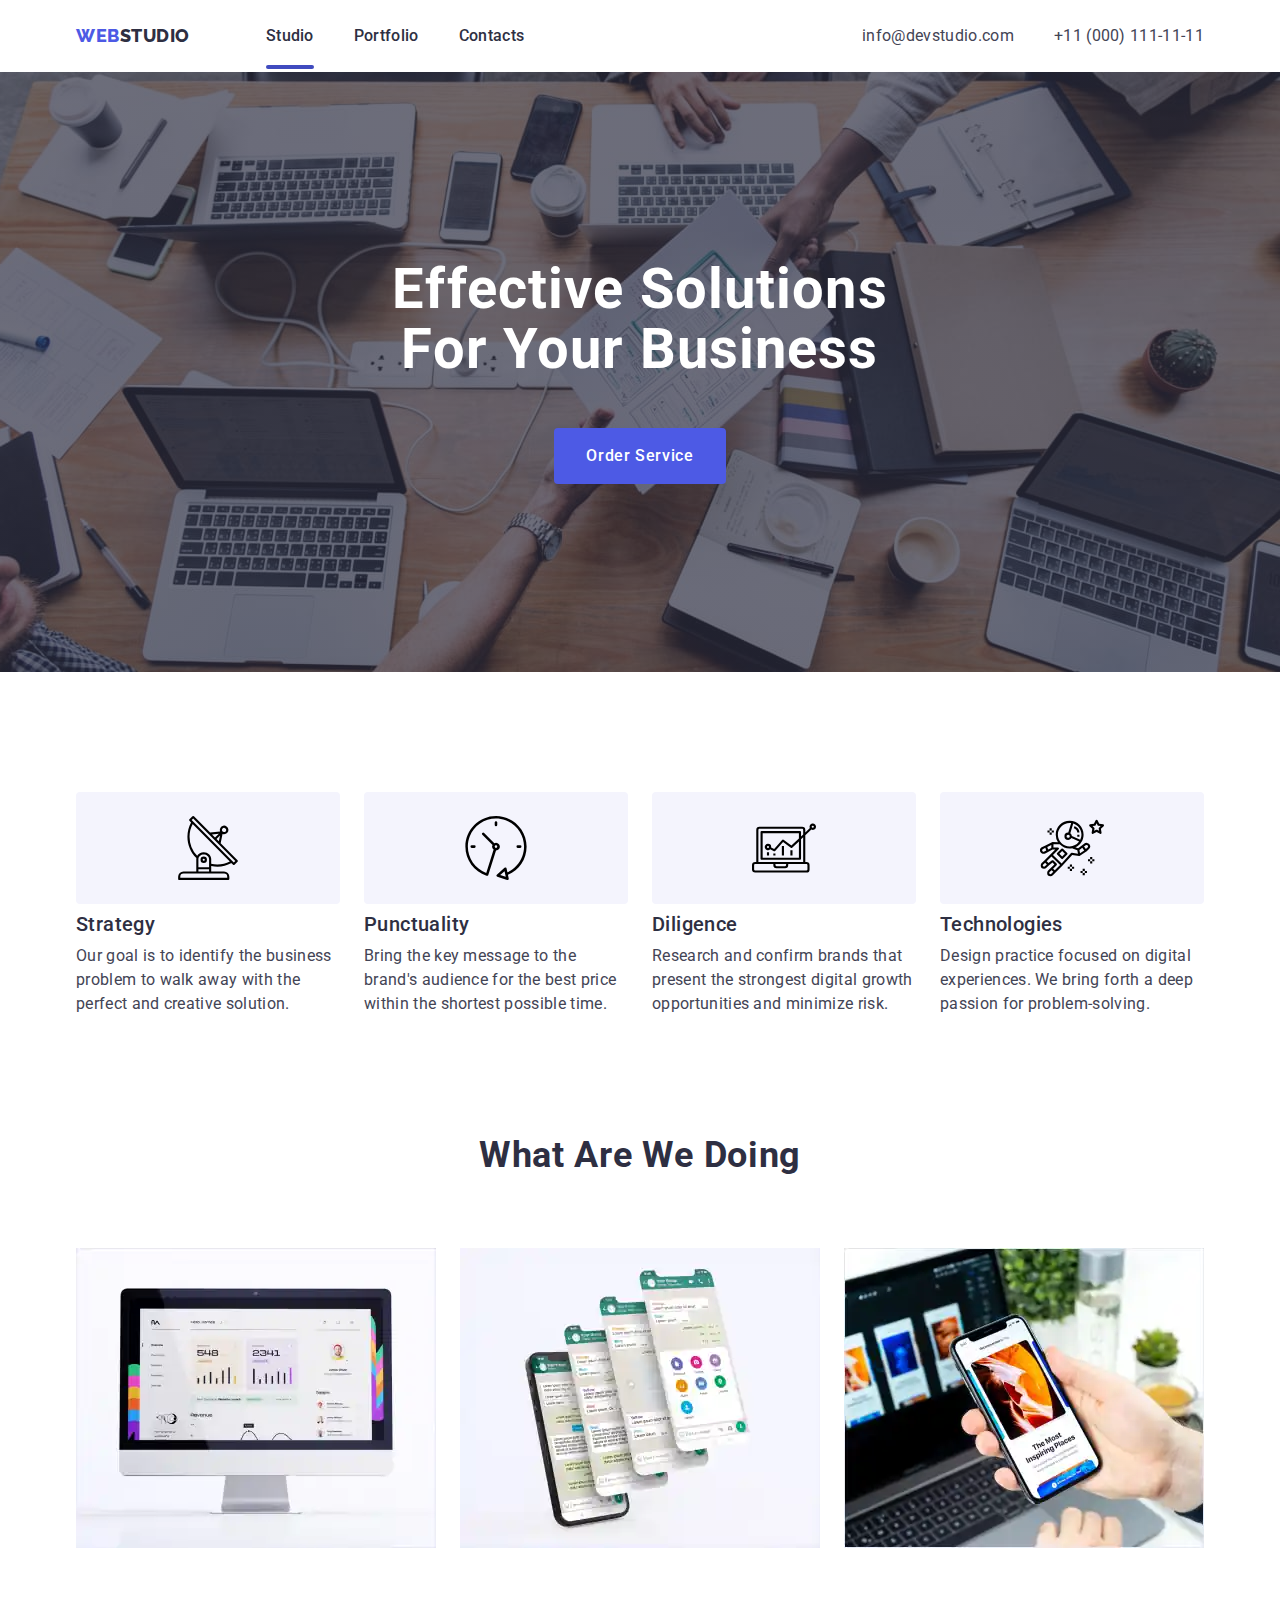
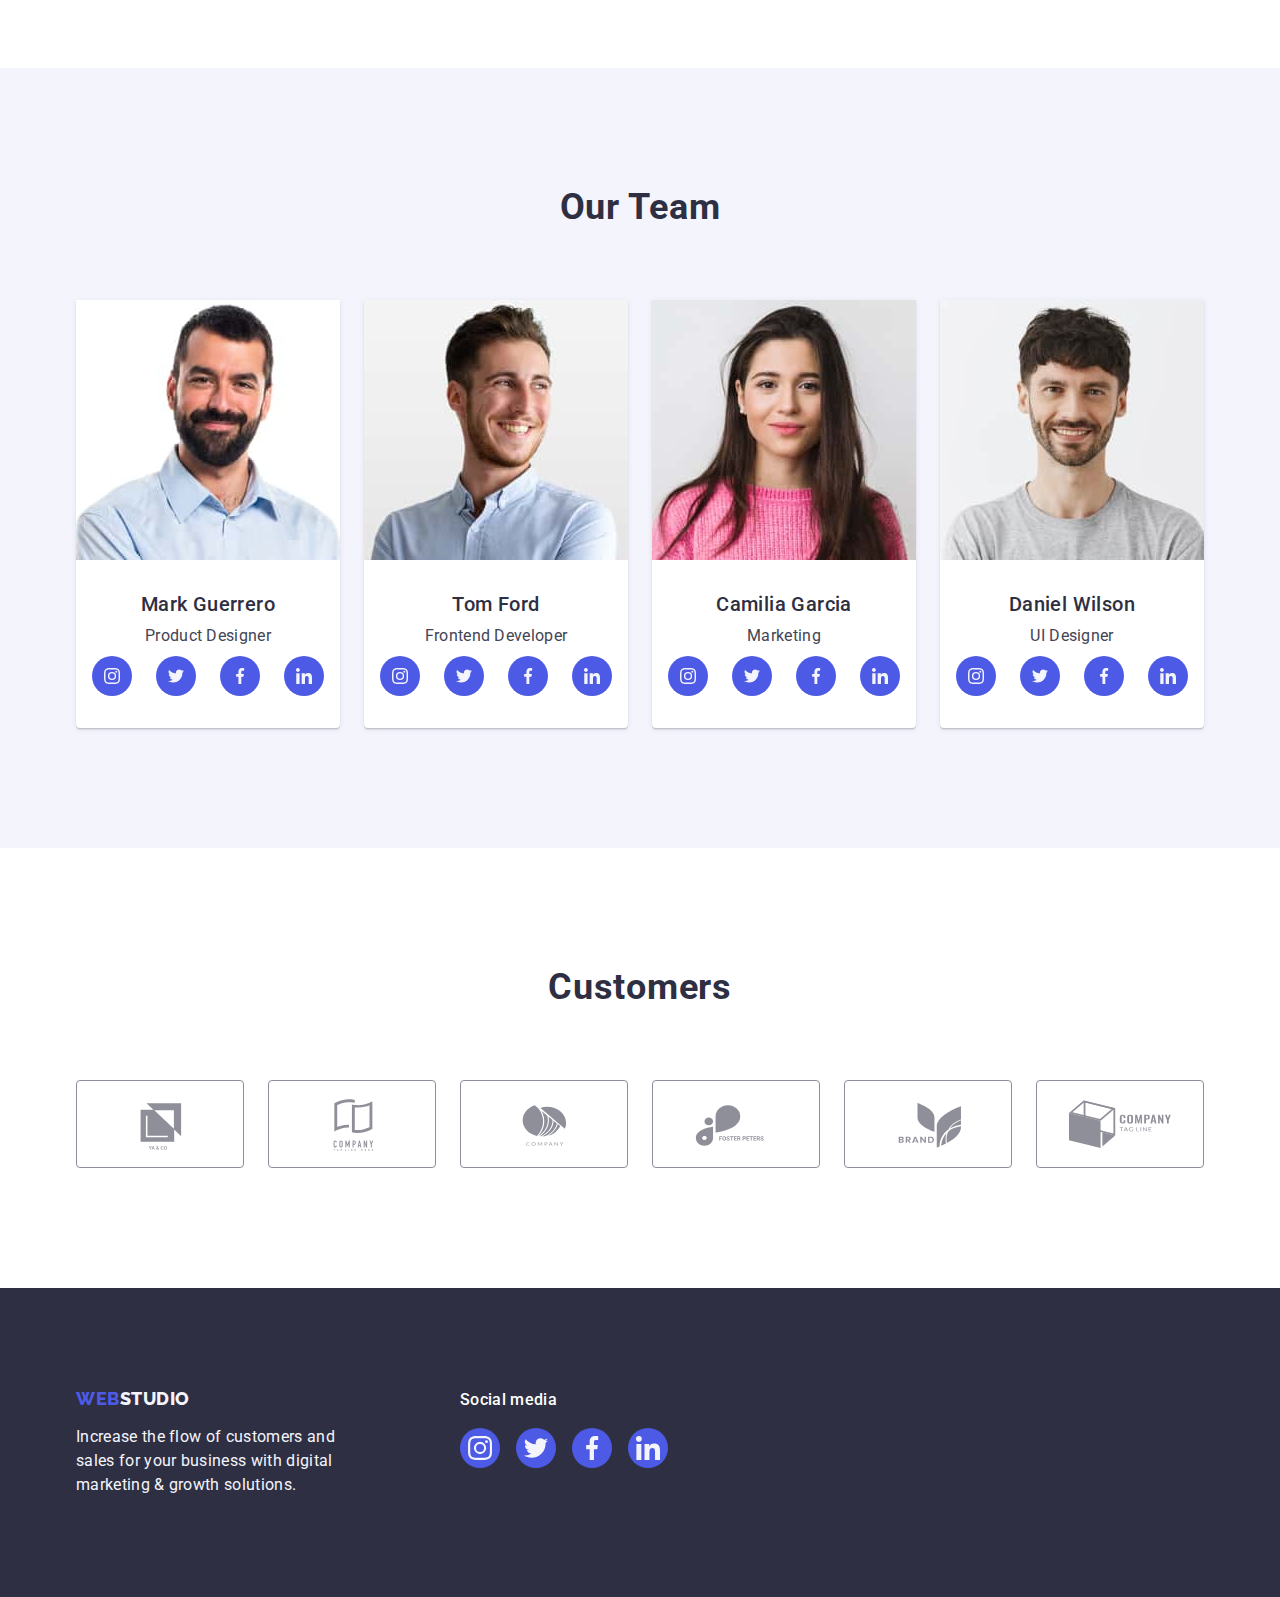
==== index.html @ f97ba220 "daily end, added overlay" ====
<!DOCTYPE html>
<html lang="en">
<head>
    <meta charset="UTF-8">
    <meta http-equiv="X-UA-Compatible" content="IE=edge">
    <meta name="viewport" content="width=device-width, initial-scale=1.0">
    <title>Webstudio</title>
    <link rel="preconnect" href="https://fonts.googleapis.com">
    <link rel="preconnect" href="https://fonts.gstatic.com" crossorigin>
    <link href="https://fonts.googleapis.com/css2?family=Raleway:wght@800&family=Roboto:wght@400;500;700;900&display=swap"
        rel="stylesheet">
    <link rel="stylesheet" href="https://cdn.jsdelivr.net/npm/modern-normalize@2.0.0/modern-normalize.min.css">
    <link rel="stylesheet" href="./css/styles.css">
</head>
<body>
    <header class="main-header">
        <div class="container header-container">
            <nav class="main-navigation">
                <a href="./index.html" class="logo link">Web<span class="logo-black">Studio</span></a>
                <ul class="list nav-list">
                    <li><a class="nav-item link p-style current-page" href="./index.html">Studio</a></li>
                    <li><a class="nav-item link p-style" href="./portfolio.html">Portfolio</a></li>
                    <li><a class="nav-item link p-style" href="">Contacts</a></li>
                </ul>
            </nav>
            <address class="nav-address">
                <ul class="list p-style address-list">
                    <li><a class="link" href="mailto:info@devstudio.com">info@devstudio.com</a></li>
                    <li><a class="link" href="tel:+110001111111">+11 (000) 111-11-11</a></li>
                </ul>
            </address>
        </div>
    </header>

    <main>
        <section class="header-main hero">
            <div class="container">
                <h1 class="main-title">Effective Solutions for Your Business</h1>
                <button class="main-btn" type="button">Order Service</button>
           </div>
        </section>
        <section class="main-description">
            <div class="container">
            <h2 class="visually-hidden">Features</h2>
                <ul class="cards-main list">
                    <li class="card-main">
                        <div class="main-icon">
                            <svg width="64" height="64">
                                <use href="./images/icons.svg#antenna"></use>
                            </svg>
                        </div>
                        <h3 class="card-main-title">Strategy</h3>
                        <p class="p-style card-main-description">Our goal is to identify the business
                        problem to walk away with the perfect and creative solution.</p>
                    </li>
                    <li class="card-main">
                        <div class="main-icon">
                            <svg width="64" height="64">
                                <use href="./images/icons.svg#clock"></use>
                            </svg>
                        </div>
                        <h3 class="card-main-title">Punctuality</h3>
                        <p class="p-style card-main-description">Bring the key message to the brand's audience for the best price within the shortest possible time.</p>
                    </li>
                    <li class="card-main">
                        <div class="main-icon">
                            <svg width="64" height="64">
                                <use href="./images/icons.svg#diagram"></use>
                            </svg>
                        </div>
                        <h3 class="card-main-title">Diligence</h3>
                        <p class="p-style card-main-description">Research and confirm brands that present the strongest digital growth opportunities and minimize risk.</p>
                    </li>
                    <li class="card-main">
                        <div class="main-icon">
                            <svg width="64" height="64">
                                <use href="./images/icons.svg#astronaut"></use>
                            </svg>
                        </div>
                        <h3 class="card-main-title">Technologies</h3>
                        <p class="p-style card-main-description">Design practice focused on digital experiences. We bring forth a deep passion for problem-solving.</p>
                    </li>
                </ul>
            </div>
        </section>
        <section class="main-work">
            <div class="container">
                <h2 class="title-main">What are we doing</h2>
                <ul class="doing-images list">
                    <li class="doing-image"><img src="./images/img1.jpg" alt="desktop" width="360"></li>
                    <li class="doing-image"><img src="./images/img2.jpg" alt="phone" width="360"></li>
                    <li class="doing-image"><img src="./images/img3.jpg" alt="phone connected with desktop" width="360"></li>
                </ul>
            </div>
        </section>
        <section class="main-team">
            <div class="container">
                <h2 class="title-main">Our Team</h2>
                <ul class="list person-cards">
                    <li class="person-card">
                        <img src="./images/person1.jpg" alt="Mark Guerrero" width="264">
                        <div class="person-container">
                            <h3 class="person-title card-title">Mark Guerrero</h3>
                            <p class="p-style">Product Designer</p>
                            <ul class="list icons-list">
                                <li class="person-icon-li">
                                    <a class="link person-icon" href="#">
                                        <svg width="16" height="16" class="person-icon-svg">
                                            <use href="./images/icons.svg#instagram"></use>
                                        </svg>
                                    </a>
                                </li>
                                <li class="person-icon-li">
                                    <a class="link person-icon" href="#">
                                        <svg width="16" height="16" class="person-icon-svg">
                                            <use href="./images/icons.svg#twitter"></use>
                                        </svg>
                                    </a>
                                </li>
                                <li class="person-icon-li">
                                    <a class="link person-icon" href="#">
                                        <svg width="16" height="16" class="person-icon-svg">
                                            <use href="./images/icons.svg#facebook"></use>
                                        </svg>
                                    </a>
                                </li>
                                <li class="person-icon-li">
                                    <a class="link person-icon" href="#">
                                        <svg width="16" height="16" class="person-icon-svg">
                                            <use href="./images/icons.svg#linkedin"></use>
                                        </svg>
                                    </a>
                                </li>
                            </ul>
                        </div>
                    </li>
                    <li class="person-card">
                        <img src="./images/person2.jpg" alt="Tom Ford" width="264">
                        <div class="person-container">
                            <h3 class="person-title card-title">Tom Ford</h3>
                            <p class="p-style">Frontend Developer</p>
                            <ul class="list icons-list">
                                <li class="person-icon-li">
                                    <a class="link person-icon" href="#">
                                        <svg width="16" height="16" class="person-icon-svg">
                                            <use href="./images/icons.svg#instagram"></use>
                                        </svg>
                                    </a>
                                </li>
                                <li class="person-icon-li">
                                    <a class="link person-icon" href="#">
                                        <svg width="16" height="16" class="person-icon-svg">
                                            <use href="./images/icons.svg#twitter"></use>
                                        </svg>
                                    </a>
                                </li>
                                <li class="person-icon-li">
                                    <a class="link person-icon" href="#">
                                        <svg width="16" height="16" class="person-icon-svg">
                                            <use href="./images/icons.svg#facebook"></use>
                                        </svg>
                                    </a>
                                </li>
                                <li class="person-icon-li">
                                    <a class="link person-icon" href="#">
                                        <svg width="16" height="16" class="person-icon-svg">
                                            <use href="./images/icons.svg#linkedin"></use>
                                        </svg>
                                    </a>
                                </li>
                            </ul>
                        </div>
                    </li>
                    <li class="person-card">
                        <img src="./images/person3.jpg" alt="Camila Garcia" width="264">
                        <div class="person-container">
                            <h3 class="person-title card-title">Camilia Garcia</h3>
                            <p class="p-style">Marketing</p>
                            <ul class="list icons-list">
                                <li class="person-icon-li">
                                    <a class="link person-icon" href="#">
                                        <svg width="16" height="16" class="person-icon-svg">
                                            <use href="./images/icons.svg#instagram"></use>
                                        </svg>
                                    </a>
                                </li>
                                <li class="person-icon-li">
                                    <a class="link person-icon" href="#">
                                        <svg width="16" height="16" class="person-icon-svg">
                                            <use href="./images/icons.svg#twitter"></use>
                                        </svg>
                                    </a>
                                </li>
                                <li class="person-icon-li">
                                    <a class="link person-icon" href="#">
                                        <svg width="16" height="16" class="person-icon-svg">
                                            <use href="./images/icons.svg#facebook"></use>
                                        </svg>
                                    </a>
                                </li>
                                <li class="person-icon-li">
                                    <a class="link person-icon" href="#">
                                        <svg width="16" height="16" class="person-icon-svg">
                                            <use href="./images/icons.svg#linkedin"></use>
                                        </svg>
                                    </a>
                                </li>
                            </ul>
                        </div>
                    </li>
                    <li class="person-card">
                        <img src="./images/person4.jpg" alt="Daniel Wilson" width="264">
                        <div class="person-container">
                            <h3 class="person-title card-title">Daniel Wilson</h3>
                            <p class="p-style">UI Designer</p>
                            <ul class="list icons-list">
                                <li class="person-icon-li">
                                    <a class="link person-icon" href="#">
                                        <svg width="16" height="16" class="person-icon-svg">
                                            <use href="./images/icons.svg#instagram"></use>
                                        </svg>
                                    </a>
                                </li>
                                <li class="person-icon-li">
                                    <a class="link person-icon" href="#">
                                        <svg width="16" height="16" class="person-icon-svg">
                                            <use href="./images/icons.svg#twitter"></use>
                                        </svg>
                                    </a>
                                </li>
                                <li class="person-icon-li">
                                    <a class="link person-icon" href="#">
                                        <svg width="16" height="16" class="person-icon-svg">
                                            <use href="./images/icons.svg#facebook"></use>
                                        </svg>
                                    </a>
                                </li>
                                <li class="person-icon-li">
                                    <a class="link person-icon" href="#">
                                        <svg width="16" height="16" class="person-icon-svg">
                                            <use href="./images/icons.svg#linkedin"></use>
                                        </svg>
                                    </a>
                                </li>
                            </ul>
                        </div>
                    </li>
                </ul>
            </div>
        </section>
        <section class="customers">
            <div class="container">
                <h2 class="title-main">Customers</h2>
                <ul class="list customers-list">
                    <li class="customers-container">
                        <a class="link customers-icon-link" href="#">
                            <svg class="customers-svg" width="104" height="56">
                                <use href="./images/icons.svg#logo1"></use>
                            </svg>
                        </a>
                    </li>
                    <li class="customers-container">
                        <a class="link customers-icon-link" href="#">
                            <svg class="customers-svg" width="104" height="56">
                                <use href="./images/icons.svg#logo2"></use>
                            </svg>
                        </a>
                    </li>
                    <li class="customers-container">
                        <a class="link customers-icon-link" href="#">
                            <svg class="customers-svg" width="104" height="56">
                                <use href="./images/icons.svg#logo3"></use>
                            </svg>
                        </a>
                    </li>
                    <li class="customers-container">
                        <a class="link customers-icon-link" href="#">
                            <svg class="customers-svg" width="104" height="56">
                                <use href="./images/icons.svg#logo4"></use>
                            </svg>
                        </a>
                    </li>
                    <li class="customers-container">
                        <a class="link customers-icon-link" href="#">
                            <svg class="customers-svg" width="104" height="56">
                                <use href="./images/icons.svg#logo5"></use>
                            </svg>
                        </a>
                    </li>
                    <li class="customers-container">
                        <a class="link customers-icon-link" href="#">
                            <svg class="customers-svg" width="104" height="56">
                                <use href="./images/icons.svg#logo6"></use>
                            </svg>
                        </a>
                    </li>
                </ul>
            </div>
        </section>
    </main>

    <footer class="footer">
        <div class="container">
            <div class="footer-logo-container">
                <a href="./index.html" class="footer-link logo">Web<span class="logo-white">Studio</span></a>
                <p class="footer-description p-style">Increase the flow of customers and sales for your business with digital marketing & growth solutions.</p>
            </div>
            <div class="footer-social-media-container">
                <p class="p-style">Social media</p>
                <ul class="list social-media-list">
                    <li class="social-media-item">
                        <a class="social-media-icon-link" href="#">
                            <svg class="social-media-icon-svg" width="24" height="24">
                                <use href="./images/icons.svg#instagram"></use>
                            </svg>
                        </a>
                    </li>
                    <li class="social-media-item">
                        <a class="social-media-icon-link" href="#">
                            <svg class="social-media-icon-svg" width="24" height="24">
                                <use href="./images/icons.svg#twitter"></use>
                            </svg>
                        </a>
                    </li>
                    <li class="social-media-item">
                        <a class="social-media-icon-link" href="#">
                            <svg class="social-media-icon-svg" width="24" height="24">
                                <use href="./images/icons.svg#facebook"></use>
                            </svg>
                        </a>
                    </li>
                    <li class="social-media-item">
                        <a class="social-media-icon-link" href="#">
                            <svg class="social-media-icon-svg" width="24" height="24">
                                <use href="./images/icons.svg#linkedin"></use>
                            </svg>
                        </a>
                    </li>
                </ul>
            </div>
        </div>
    </footer>
</body>
</html>
---- css/styles.css ----
:root {
    --text-color: #434455;
    --text-bold-color: #2E2F42;
    --active-color: #404BBF;
    --banner-bg: #2E2F42;
    --banner-color: #FFF;
    --btn-bg: #4D5AE5;
    --btn-bg-passiv: #F4F4FD;
    --our-team-bg: #F4F4FD;
    --card-border: #E7E9FC;
    --btn-border-active: transparent;
    --border-customers: #8E8F99;
    --icon-active: #31d0aa;
}

.visually-hidden {
    position: absolute;
    width: 1px;
    height: 1px;
    margin: -1px;
    border: 0;
    padding: 0;

    white-space: nowrap;
    clip-path: inset(100%);
    clip: rect(0 0 0 0);
    overflow: hidden;
}

body{
    margin: 0;
    font-family: 'Roboto', sans-serif;
    color: var(--text-color);
    font-size: 16px;
    background-color: var(--banner-color);
}

img{
    display: block;
}

h1, h2, h3, h4, h5, h6, p, ul{
    margin: 0;
}

ul{
    padding: 0;
}


.container{
    max-width: 1158px;
    margin: 0 auto;
    padding: 0 15px;
}

h1{
    font-weight: 700;
    font-size: 56px;
    line-height: 107%;
    text-align: center;
    letter-spacing: 0.02em;
    text-transform: capitalize;
}

.title-main{
    color: var(--text-bold-color);
    font-weight: 700;
    font-size: 36px;
    line-height: 1.11;
    text-align: center;
    letter-spacing: 0.02em;
    text-transform: capitalize;
    margin: 0 0 72px;
}

.main-btn {
    font-family: 'Roboto', sans-serif;
    font-weight: 500;
    font-size: 16px;
    line-height: 1.5;
    letter-spacing: 0.04em;
    box-sizing: border-box;
    padding: 16px 32px;
    border-radius: 4px;
    display: block;
    margin: 0 auto;
    min-width: 169px;
}

.main-btn:hover, .main-btn:focus {
    background-color: var(--active-color);
    transition-duration: .25s;
    transition-timing-function: cubic-bezier(0.4, 0, 0.2, 1);
}

.link{
    text-decoration: none;
    color: var(--text-color);
}

.nav-item {
    font-weight: 500;
    color: var(--banner-bg);
    padding: 24px 0;
    position: relative;
}

.nav-item:hover,
.nav-item:focus {
    color: var(--active-color);
    transition-duration: .25s;
    transition-timing-function: cubic-bezier(0.4, 0, 0.2, 1);
}

.nav-item.current-page::after{
    content: "";
    width: 100%;
    height: 4px;
    border-radius: 2px;
    background-color: var(--active-color);
    position: absolute;
    bottom: 0;
    left: 0;
}

.logo {
    color: var(--btn-bg);
    font-family: 'Raleway', sans-serif;
    text-transform: uppercase;
    font-weight: 800;
    font-size: 18px;
    letter-spacing: 0.03em;
    line-height: 1.17;
    margin-right: 76px;
}

.logo-black{
    color: var(--text-bold-color);
}

button{
    cursor: pointer;
    font-family: 'Roboto', sans-serif;
}

.list{
    list-style: none;
}

.filter{
    box-sizing: border-box;
    padding: 96px 0 120px;
}

.filter-list {
    display: flex;
    justify-content: center;
    gap: 24px;
    margin-bottom: 72px;
}

.portfolio-btn{
    color: var(--btn-bg);
    background-color: var(--btn-bg-passiv);
    font-size: 16px;
    font-weight: 500;
    line-height: 1.5;
    letter-spacing: 0.04em;
    box-sizing: border-box;
    border: 1px solid var(--card-border);
    border-radius: 4px;
    padding: 12px 24px;
}

.portfolio-btn:hover,
.portfolio-btn:focus {
    border: 1px solid transparent;
    color: var(--banner-color);
    background-color: var(--active-color);
    box-shadow: 0px 3px 1px rgba(0, 0, 0, 0.1), 0px 2px 1px rgba(0, 0, 0, 0.08), 0px 2px 2px rgba(0, 0, 0, 0.12);
    transition-duration: .25s;
    transition-timing-function: cubic-bezier(0.4, 0, 0.2, 1);
}

.card-title{
    font-size: 20px;            
    font-weight: 500;
    line-height: 1.2;
    letter-spacing: 0.02em;
    color: var(--banner-bg);
}

.navigation a:hover, .navigation a:active {
    color: var(--active-color);
    text-decoration: underline 4px solid var(--active-color);
    transition-duration: .25s;
    transition-timing-function: cubic-bezier(0.4, 0, 0.2, 1);
}

.header-main{
    background-color: var(--banner-bg);
}

.hero{
    background-image: linear-gradient( rgba(46, 47, 66, 0.7),rgba(46, 47, 66, 0.7)), url(../images/main-bg.jpg);
    background-size: cover;
    background-position: center;
    background-repeat: no-repeat;
    max-width: 1440px;
}

.header-main button{
    color: var(--banner-color);
    background-color: var(--btn-bg);
    border: none;
}

.header-main h1{
    color: var(--banner-color);
    margin-bottom: 48px;
}

footer{
    background-color: var(--banner-bg);
    padding: 100px 0;

}

footer .container{
    color: var(--banner-color);
    display: flex;
    align-items: baseline;
}

.footer-link{
    display: inline-block;
    margin-bottom: 16px;
    text-decoration: none;
}

.logo-white {
    color: var(--our-team-bg);
    display: inline-block;
}

.main-team {
    background-color: var(--our-team-bg);
    box-sizing: border-box;
    padding: 120px 0;
}

.person-card {
    background-color: var(--banner-color);

}

.nav-address {
    font-style: normal;
}

.nav-address a:hover,
.nav-address a:focus {
    color: var(--active-color);
    transition-duration: .25s;
    transition-timing-function: cubic-bezier(0.4, 0, 0.2, 1);
}

.main-work{
    padding-bottom: 120px;
}

.main-work-title, .main-team-title {
    color: var(--banner-bg);
}

.footer-description {
    color: var(--our-team-bg);
    max-width: 264px;
    padding: 0;
    margin: 0;
}

.p-style{
    line-height: 1.5;
    letter-spacing: 0.02em;
}

nav{
    display: flex;
    align-items: center;
}

.header-container{
    display: flex;
    justify-content: space-between;
    box-sizing: border-box;
}

.nav-list, .address-list{
    display: flex;
    justify-content: space-between;
    gap: 40px;
}

.cards{
    display: flex;
    flex-wrap: wrap;
    
}

.card{
    display: flex;
    flex-direction: column;
    margin-bottom: 48px;
    margin-right: 24px;
    outline: 1px solid var(--card-border);
}

.card:nth-child(3n){
    margin-right: 0px;
}

.card:nth-child(n+7){
    margin-bottom: 0;
}

.card-filter{
    margin: 0;
}

.header-main{
    display: flex;
    flex-direction: column;
    align-items: center;
    box-sizing: border-box;
    height: 600px;
    padding: 188px 0;
}

.main-title{
    max-width: 496px;
}

.cards-main{
    display: flex;
    justify-content: space-between;
    gap: 24px;
}

.card-main{
    display: flex;
    flex-direction: column;
    width: calc((100% - 72px) / 4);
}

.card-main-title{
    font-size: 20px;
    font-weight: 500;        
    line-height: 1.2;
    letter-spacing: 0.02em;
    color: var(--banner-bg);
    margin: 0 0 8px;
}

.main-description{
    padding: 120px 0;
}

.card-main-description{
   margin: 0;
}

.doing-images{
    display: flex;
    gap: 24px;
    justify-content: space-between;
}

.doing-image{
    width: calc((100% - 48px) / 3);
}

.person-cards {
    display: flex;
    justify-content: space-between;
    gap: 24px;
    flex-wrap: wrap;
}

.person-card{
    display: flex;
    flex-direction: column;
    width: calc((100% - 72px) / 4);
    border-radius: 0 0 4px 4px;
    box-shadow: 0px 1px 6px rgba(46, 47, 66, 0.08), 0px 1px 1px rgba(46, 47, 66, 0.16), 0px 2px 1px rgba(46, 47, 66, 0.08);
}

.person-container{
    padding: 32px 16px;
}

.person-title{
    text-align: center;
    margin-bottom: 8px;
}

.person-card p{
    text-align: center;
}

.main-header{
    padding: 24px;
    box-shadow: 0px 2px 1px rgba(46, 47, 66, 0.08), 0px 1px 1px rgba(46, 47, 66, 0.16), 0px 1px 6px rgba(46, 47, 66, 0.08);
}

.portfolio-card{
    width: calc((100% - 48px) / 3);
}

.portfolio-container{
    box-sizing: border-box;
    padding: 32px 16px;
    border: 1px solid var(--card-border);
    border-top: none;
    position: relative;
    z-index: 2;
}



.portfolio-container .card-title{
    margin-bottom: 8px;
}

.person-container p{
    margin-bottom: 8px;
}

.icons-list{
    display: flex;
    justify-content: center;
    gap: 24px;
}

.person-icon{
    display: flex;
    align-items: center;
    justify-content: center;
    width: 40px;
    height: 40px;
    background-color: var(--btn-bg);
    border-radius: 50%;
    padding: 12px;
}

.person-icon:hover, .person-icon:focus{
    background-color: var(--active-color);
    transition-duration: .25s;
    transition-timing-function: cubic-bezier(0.4, 0, 0.2, 1);
}

.person-icon-svg{
    fill: var(--btn-bg-passiv);
}

.main-icon {
    display: flex;
    justify-content: center;
    align-items: center;
    background-color: var(--btn-bg-passiv);
    padding: 24px;
    margin-bottom: 8px;
    border-radius: 4px;
}

.main-icon svg{
    display: block;
}

.customers{
    padding: 120px 0;
}

.customers-list {
    display: flex;
    gap: 24px;
}

.customers-container{
    width: calc((100% - 120px) / 6);
    height: 88px;
}

.footer-social-media-container{
    display: flex;
    flex-direction: column;
}

.footer-social-media-container p{
    margin-bottom: 16px;
}

.social-media-list{
    display: flex;
    gap: 16px;
    color: var(--banner-color);
}

.customers-icon-link{
    height: 88px;
    width: 100%;
    height: 100%;
    border: 1px solid var(--border-customers);
    border-radius: 4px;
    padding: 16px 32px;
    display: flex;
    align-items: center;
    justify-content: center;
    color: var(--border-customers);
}

.customers-icon-link:hover,
.customers-icon-link:focus {
    color: var(--active-color);
    border: 1px solid var(--active-color);
    transition-duration: .25s;
    transition-timing-function: cubic-bezier(0.4, 0, 0.2, 1);
}

.customers-icon-link svg{
    width: 104px;
    height: 56px;
    fill: currentColor;
}

.footer-social-media-container p{
    font-weight: 500;
}

.social-media-item{
    width: 40px;
    height: 40px;
}

.social-media-icon-link{
    display: flex;
    align-items: center;
    justify-content: center;
    width: 100%;
    height: 100%;
    background-color: var(--btn-bg);
    border-radius: 50%;
    padding: 8px;
}

.social-media-icon-link:hover,
.social-media-icon-link:focus{
    background-color: var(--icon-active);
    transition-duration: .25s;
    transition-timing-function: cubic-bezier(0.4, 0, 0.2, 1);
    transition-duration: .25s;
    transition-timing-function: cubic-bezier(0.4, 0, 0.2, 1);
}

.social-media-icon-svg{
    fill: var(--btn-bg-passiv);
}

.footer-logo-container{
    margin-right: 120px;
}

.portfolio-card a:hover, .portfolio-card a:focus{
    box-shadow: 0px 1px 6px rgba(46, 47, 66, 0.08),
        0px 1px 1px rgba(46, 47, 66, 0.16),
        0px 2px 1px rgba(46, 47, 66, 0.08);
    transition-duration: .25s;
    transition-timing-function: cubic-bezier(0.4, 0, 0.2, 1);
}

.portfolio-wrapper{
    position: relative;
    overflow: hidden;
}

.portfolio-overlay{
    padding: 40px 32px;
    color: var(--banner-color);
    transform: translateY(100%);
    position: absolute;
    top: 0;
    width: 100%;
    height: 100%;
    background-color: var(--btn-bg);
    opacity: 0;
    transition: .8s cubic-bezier(0.4, 0, 0.2, 1);
}

.portfolio-card:hover{
    box-shadow: 0px 1px 6px rgba(46, 47, 66, 0.08), 0px 1px 1px rgba(46, 47, 66, 0.16), 0px 2px 1px rgba(46, 47, 66, 0.08);
}

.portfolio-card:hover .portfolio-overlay{
    transform: translateY(0);
    opacity: 1;
}
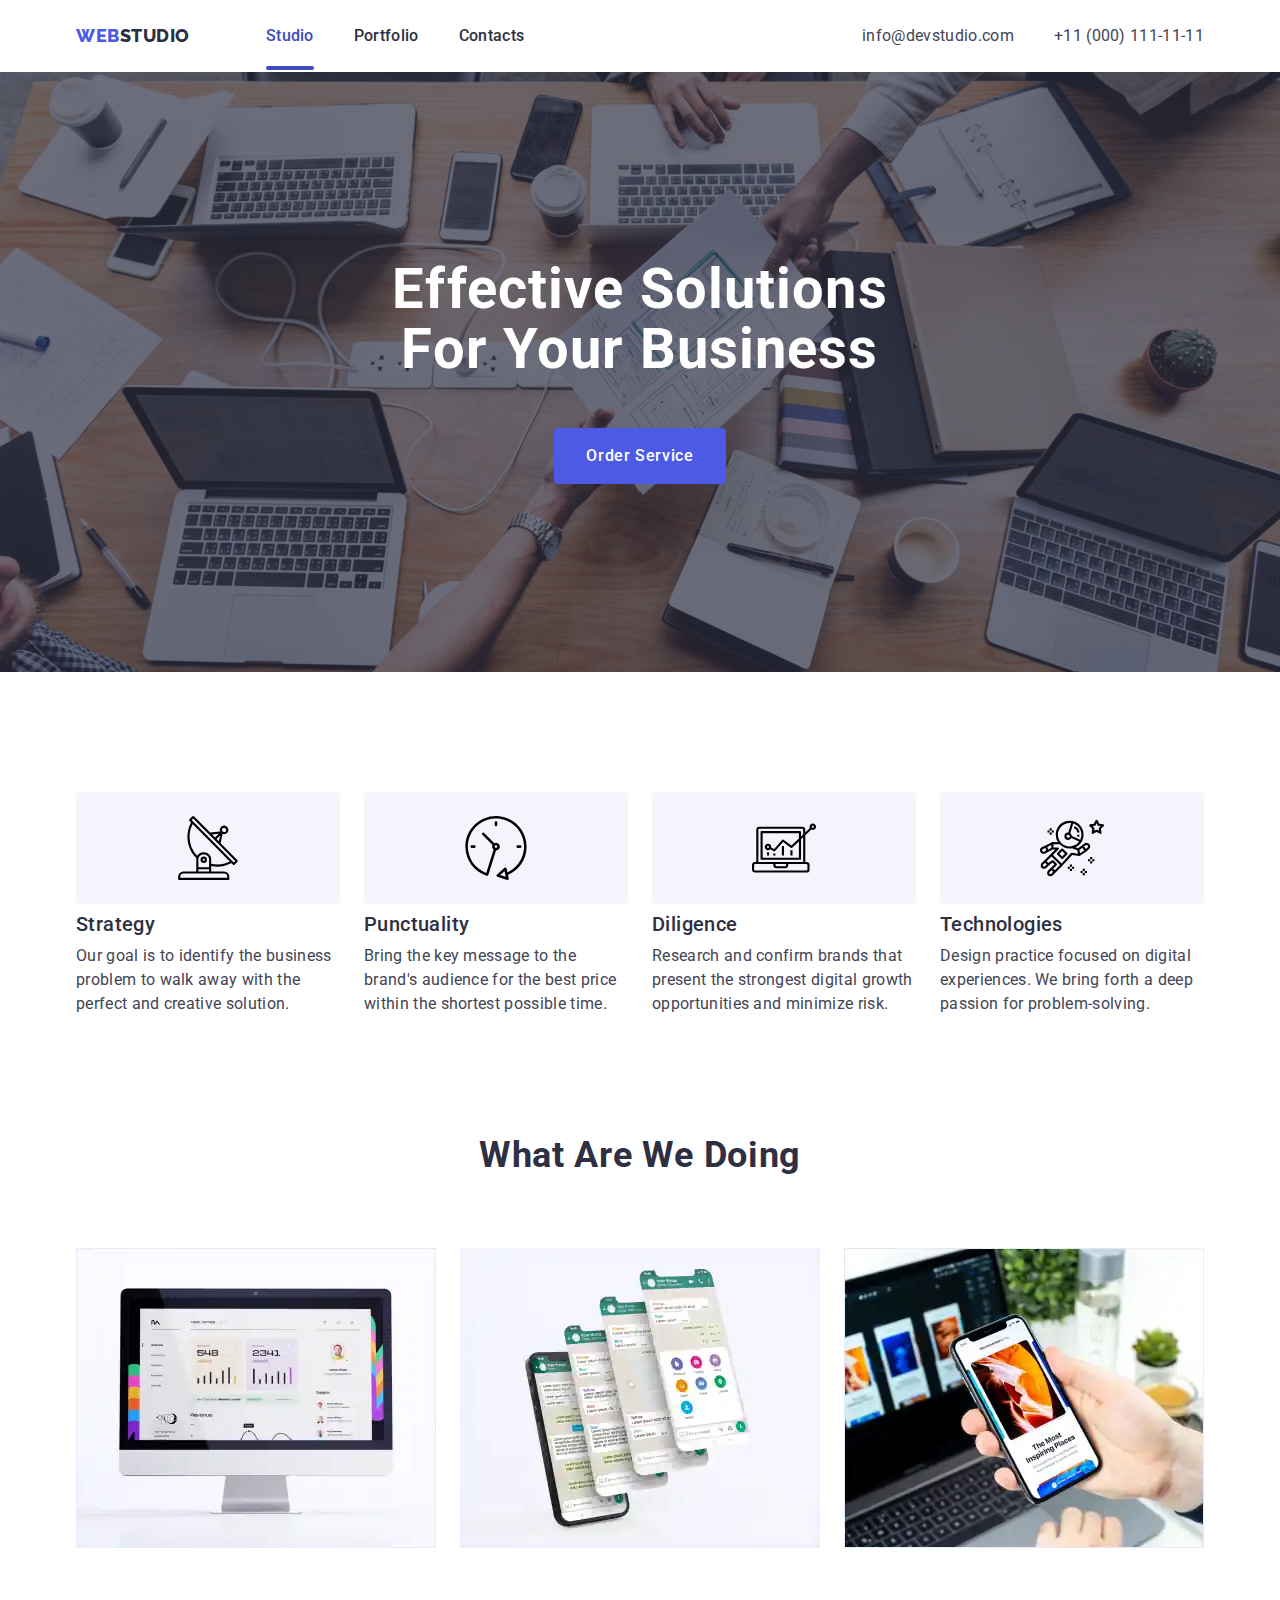
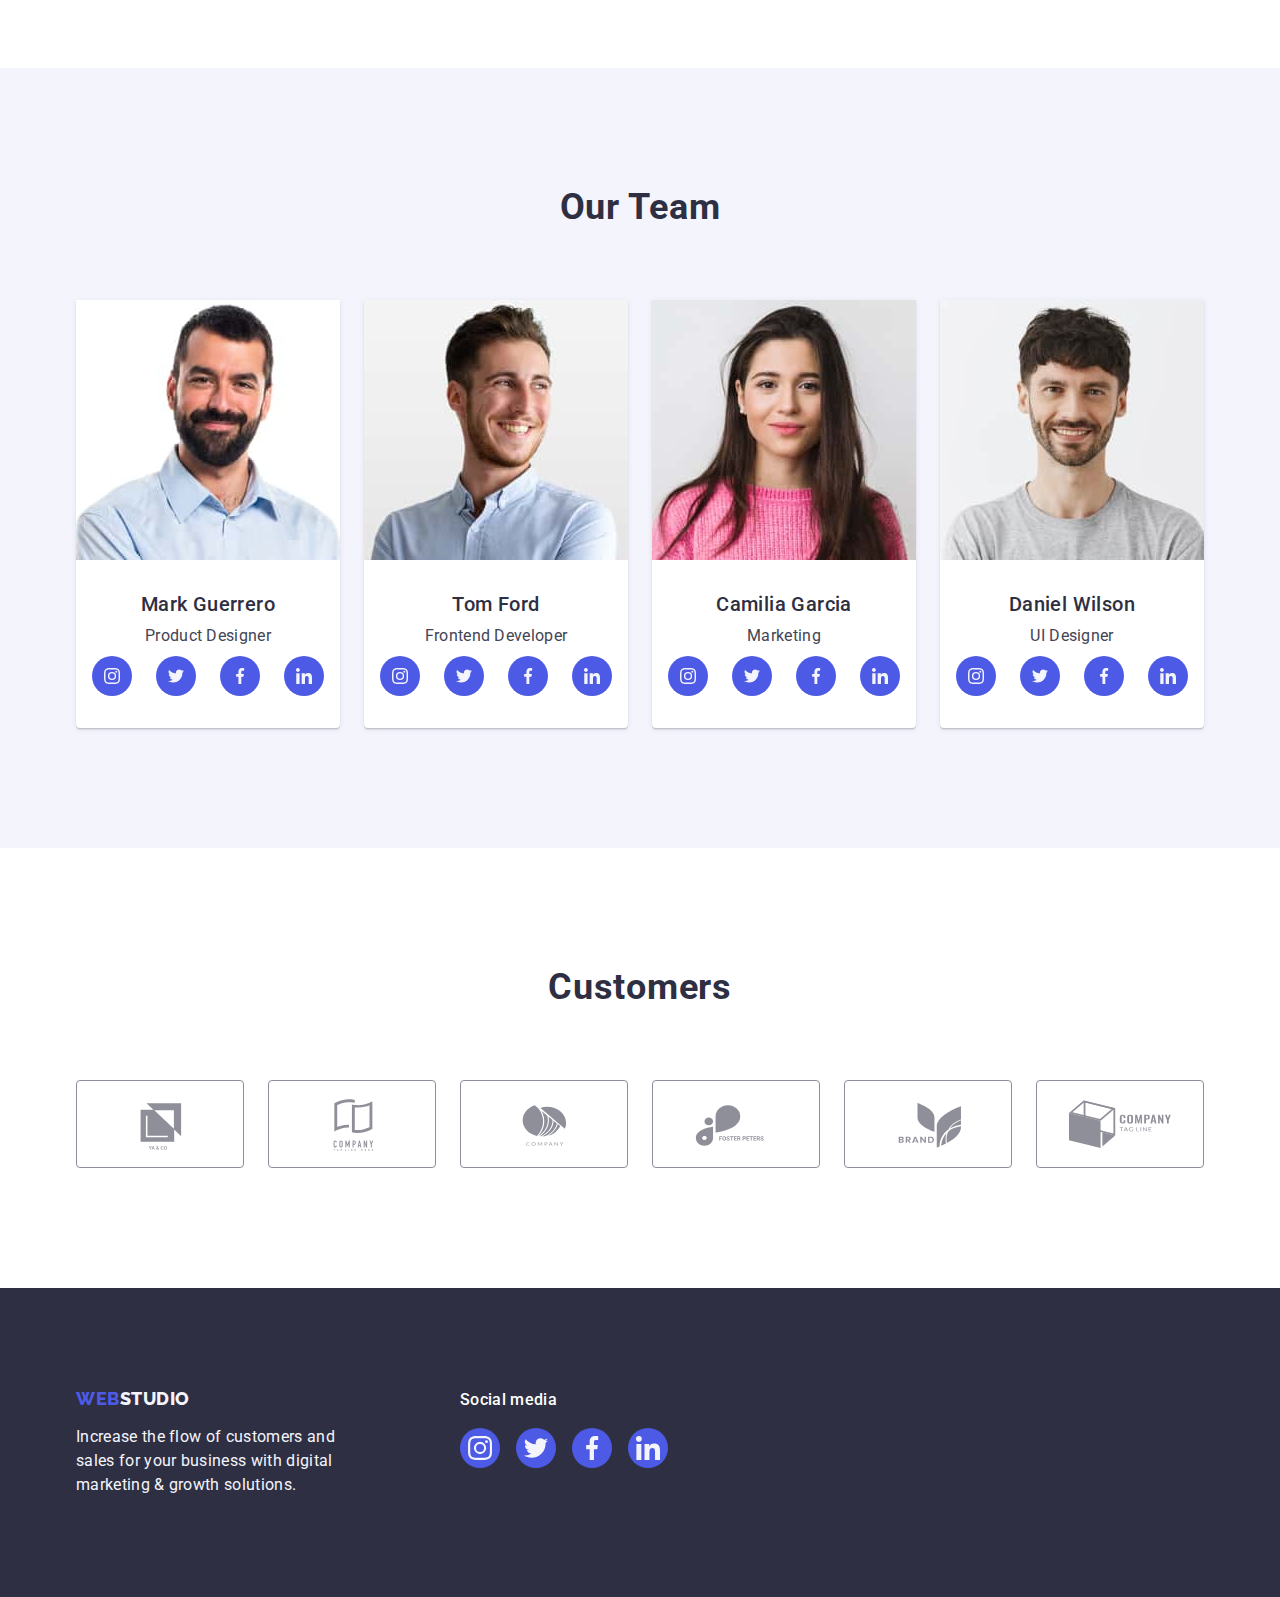
==== commit c73ddd9a: "added transitions" ====
--- a/index.html
+++ b/index.html
@@ -1,344 +1,399 @@
 <!DOCTYPE html>
 <html lang="en">
-<head>
-    <meta charset="UTF-8">
-    <meta http-equiv="X-UA-Compatible" content="IE=edge">
-    <meta name="viewport" content="width=device-width, initial-scale=1.0">
+  <head>
+    <meta charset="UTF-8" />
+    <meta http-equiv="X-UA-Compatible" content="IE=edge" />
+    <meta name="viewport" content="width=device-width, initial-scale=1.0" />
     <title>Webstudio</title>
-    <link rel="preconnect" href="https://fonts.googleapis.com">
-    <link rel="preconnect" href="https://fonts.gstatic.com" crossorigin>
-    <link href="https://fonts.googleapis.com/css2?family=Raleway:wght@800&family=Roboto:wght@400;500;700;900&display=swap"
-        rel="stylesheet">
-    <link rel="stylesheet" href="https://cdn.jsdelivr.net/npm/modern-normalize@2.0.0/modern-normalize.min.css">
-    <link rel="stylesheet" href="./css/styles.css">
-</head>
-<body>
+    <link rel="preconnect" href="https://fonts.googleapis.com" />
+    <link rel="preconnect" href="https://fonts.gstatic.com" crossorigin />
+    <link
+      href="https://fonts.googleapis.com/css2?family=Raleway:wght@800&family=Roboto:wght@400;500;700;900&display=swap"
+      rel="stylesheet"
+    />
+    <link
+      rel="stylesheet"
+      href="https://cdn.jsdelivr.net/npm/modern-normalize@2.0.0/modern-normalize.min.css"
+    />
+    <link rel="stylesheet" href="./css/styles.css" />
+  </head>
+  <body>
     <header class="main-header">
-        <div class="container header-container">
-            <nav class="main-navigation">
-                <a href="./index.html" class="logo link">Web<span class="logo-black">Studio</span></a>
-                <ul class="list nav-list">
-                    <li><a class="nav-item link p-style current-page" href="./index.html">Studio</a></li>
-                    <li><a class="nav-item link p-style" href="./portfolio.html">Portfolio</a></li>
-                    <li><a class="nav-item link p-style" href="">Contacts</a></li>
-                </ul>
-            </nav>
-            <address class="nav-address">
-                <ul class="list p-style address-list">
-                    <li><a class="link" href="mailto:info@devstudio.com">info@devstudio.com</a></li>
-                    <li><a class="link" href="tel:+110001111111">+11 (000) 111-11-11</a></li>
-                </ul>
-            </address>
-        </div>
+      <div class="container header-container">
+        <nav class="main-navigation">
+          <a href="./index.html" class="logo link"
+            >Web<span class="logo-black">Studio</span></a
+          >
+          <ul class="list nav-list">
+            <li>
+              <a class="nav-item link p-style current-page" href="./index.html"
+                >Studio</a
+              >
+            </li>
+            <li>
+              <a class="nav-item link p-style" href="./portfolio.html"
+                >Portfolio</a
+              >
+            </li>
+            <li><a class="nav-item link p-style" href="">Contacts</a></li>
+          </ul>
+        </nav>
+        <address class="nav-address">
+          <ul class="list p-style address-list">
+            <li>
+              <a class="link" href="mailto:info@devstudio.com"
+                >info@devstudio.com</a
+              >
+            </li>
+            <li>
+              <a class="link" href="tel:+110001111111">+11 (000) 111-11-11</a>
+            </li>
+          </ul>
+        </address>
+      </div>
     </header>
 
     <main>
-        <section class="header-main hero">
-            <div class="container">
-                <h1 class="main-title">Effective Solutions for Your Business</h1>
-                <button class="main-btn" type="button">Order Service</button>
-           </div>
-        </section>
-        <section class="main-description">
-            <div class="container">
-            <h2 class="visually-hidden">Features</h2>
-                <ul class="cards-main list">
-                    <li class="card-main">
-                        <div class="main-icon">
-                            <svg width="64" height="64">
-                                <use href="./images/icons.svg#antenna"></use>
-                            </svg>
-                        </div>
-                        <h3 class="card-main-title">Strategy</h3>
-                        <p class="p-style card-main-description">Our goal is to identify the business
-                        problem to walk away with the perfect and creative solution.</p>
-                    </li>
-                    <li class="card-main">
-                        <div class="main-icon">
-                            <svg width="64" height="64">
-                                <use href="./images/icons.svg#clock"></use>
-                            </svg>
-                        </div>
-                        <h3 class="card-main-title">Punctuality</h3>
-                        <p class="p-style card-main-description">Bring the key message to the brand's audience for the best price within the shortest possible time.</p>
-                    </li>
-                    <li class="card-main">
-                        <div class="main-icon">
-                            <svg width="64" height="64">
-                                <use href="./images/icons.svg#diagram"></use>
-                            </svg>
-                        </div>
-                        <h3 class="card-main-title">Diligence</h3>
-                        <p class="p-style card-main-description">Research and confirm brands that present the strongest digital growth opportunities and minimize risk.</p>
-                    </li>
-                    <li class="card-main">
-                        <div class="main-icon">
-                            <svg width="64" height="64">
-                                <use href="./images/icons.svg#astronaut"></use>
-                            </svg>
-                        </div>
-                        <h3 class="card-main-title">Technologies</h3>
-                        <p class="p-style card-main-description">Design practice focused on digital experiences. We bring forth a deep passion for problem-solving.</p>
-                    </li>
+      <section class="header-main hero">
+        <div class="container">
+          <h1 class="main-title">Effective Solutions for Your Business</h1>
+          <button class="main-btn" type="button" data-modal-open>
+            Order Service
+          </button>
+        </div>
+      </section>
+      <section class="main-description">
+        <div class="container">
+          <h2 class="visually-hidden">Features</h2>
+          <ul class="cards-main list">
+            <li class="card-main">
+              <div class="main-icon">
+                <svg width="64" height="64">
+                  <use href="./images/icons.svg#antenna"></use>
+                </svg>
+              </div>
+              <h3 class="card-main-title">Strategy</h3>
+              <p class="p-style card-main-description">
+                Our goal is to identify the business problem to walk away with
+                the perfect and creative solution.
+              </p>
+            </li>
+            <li class="card-main">
+              <div class="main-icon">
+                <svg width="64" height="64">
+                  <use href="./images/icons.svg#clock"></use>
+                </svg>
+              </div>
+              <h3 class="card-main-title">Punctuality</h3>
+              <p class="p-style card-main-description">
+                Bring the key message to the brand's audience for the best price
+                within the shortest possible time.
+              </p>
+            </li>
+            <li class="card-main">
+              <div class="main-icon">
+                <svg width="64" height="64">
+                  <use href="./images/icons.svg#diagram"></use>
+                </svg>
+              </div>
+              <h3 class="card-main-title">Diligence</h3>
+              <p class="p-style card-main-description">
+                Research and confirm brands that present the strongest digital
+                growth opportunities and minimize risk.
+              </p>
+            </li>
+            <li class="card-main">
+              <div class="main-icon">
+                <svg width="64" height="64">
+                  <use href="./images/icons.svg#astronaut"></use>
+                </svg>
+              </div>
+              <h3 class="card-main-title">Technologies</h3>
+              <p class="p-style card-main-description">
+                Design practice focused on digital experiences. We bring forth a
+                deep passion for problem-solving.
+              </p>
+            </li>
+          </ul>
+        </div>
+      </section>
+      <section class="main-work">
+        <div class="container">
+          <h2 class="title-main">What are we doing</h2>
+          <ul class="doing-images list">
+            <li class="doing-image">
+              <img src="./images/img1.jpg" alt="desktop" width="360" />
+            </li>
+            <li class="doing-image">
+              <img src="./images/img2.jpg" alt="phone" width="360" />
+            </li>
+            <li class="doing-image">
+              <img
+                src="./images/img3.jpg"
+                alt="phone connected with desktop"
+                width="360"
+              />
+            </li>
+          </ul>
+        </div>
+      </section>
+      <section class="main-team">
+        <div class="container">
+          <h2 class="title-main">Our Team</h2>
+          <ul class="list person-cards">
+            <li class="person-card">
+              <img src="./images/person1.jpg" alt="Mark Guerrero" width="264" />
+              <div class="person-container">
+                <h3 class="person-title card-title">Mark Guerrero</h3>
+                <p class="p-style">Product Designer</p>
+                <ul class="list icons-list">
+                  <li class="person-icon-li">
+                    <a class="link person-icon" href="#">
+                      <svg width="16" height="16" class="person-icon-svg">
+                        <use href="./images/icons.svg#instagram"></use>
+                      </svg>
+                    </a>
+                  </li>
+                  <li class="person-icon-li">
+                    <a class="link person-icon" href="#">
+                      <svg width="16" height="16" class="person-icon-svg">
+                        <use href="./images/icons.svg#twitter"></use>
+                      </svg>
+                    </a>
+                  </li>
+                  <li class="person-icon-li">
+                    <a class="link person-icon" href="#">
+                      <svg width="16" height="16" class="person-icon-svg">
+                        <use href="./images/icons.svg#facebook"></use>
+                      </svg>
+                    </a>
+                  </li>
+                  <li class="person-icon-li">
+                    <a class="link person-icon" href="#">
+                      <svg width="16" height="16" class="person-icon-svg">
+                        <use href="./images/icons.svg#linkedin"></use>
+                      </svg>
+                    </a>
+                  </li>
                 </ul>
-            </div>
-        </section>
-        <section class="main-work">
-            <div class="container">
-                <h2 class="title-main">What are we doing</h2>
-                <ul class="doing-images list">
-                    <li class="doing-image"><img src="./images/img1.jpg" alt="desktop" width="360"></li>
-                    <li class="doing-image"><img src="./images/img2.jpg" alt="phone" width="360"></li>
-                    <li class="doing-image"><img src="./images/img3.jpg" alt="phone connected with desktop" width="360"></li>
+              </div>
+            </li>
+            <li class="person-card">
+              <img src="./images/person2.jpg" alt="Tom Ford" width="264" />
+              <div class="person-container">
+                <h3 class="person-title card-title">Tom Ford</h3>
+                <p class="p-style">Frontend Developer</p>
+                <ul class="list icons-list">
+                  <li class="person-icon-li">
+                    <a class="link person-icon" href="#">
+                      <svg width="16" height="16" class="person-icon-svg">
+                        <use href="./images/icons.svg#instagram"></use>
+                      </svg>
+                    </a>
+                  </li>
+                  <li class="person-icon-li">
+                    <a class="link person-icon" href="#">
+                      <svg width="16" height="16" class="person-icon-svg">
+                        <use href="./images/icons.svg#twitter"></use>
+                      </svg>
+                    </a>
+                  </li>
+                  <li class="person-icon-li">
+                    <a class="link person-icon" href="#">
+                      <svg width="16" height="16" class="person-icon-svg">
+                        <use href="./images/icons.svg#facebook"></use>
+                      </svg>
+                    </a>
+                  </li>
+                  <li class="person-icon-li">
+                    <a class="link person-icon" href="#">
+                      <svg width="16" height="16" class="person-icon-svg">
+                        <use href="./images/icons.svg#linkedin"></use>
+                      </svg>
+                    </a>
+                  </li>
                 </ul>
-            </div>
-        </section>
-        <section class="main-team">
-            <div class="container">
-                <h2 class="title-main">Our Team</h2>
-                <ul class="list person-cards">
-                    <li class="person-card">
-                        <img src="./images/person1.jpg" alt="Mark Guerrero" width="264">
-                        <div class="person-container">
-                            <h3 class="person-title card-title">Mark Guerrero</h3>
-                            <p class="p-style">Product Designer</p>
-                            <ul class="list icons-list">
-                                <li class="person-icon-li">
-                                    <a class="link person-icon" href="#">
-                                        <svg width="16" height="16" class="person-icon-svg">
-                                            <use href="./images/icons.svg#instagram"></use>
-                                        </svg>
-                                    </a>
-                                </li>
-                                <li class="person-icon-li">
-                                    <a class="link person-icon" href="#">
-                                        <svg width="16" height="16" class="person-icon-svg">
-                                            <use href="./images/icons.svg#twitter"></use>
-                                        </svg>
-                                    </a>
-                                </li>
-                                <li class="person-icon-li">
-                                    <a class="link person-icon" href="#">
-                                        <svg width="16" height="16" class="person-icon-svg">
-                                            <use href="./images/icons.svg#facebook"></use>
-                                        </svg>
-                                    </a>
-                                </li>
-                                <li class="person-icon-li">
-                                    <a class="link person-icon" href="#">
-                                        <svg width="16" height="16" class="person-icon-svg">
-                                            <use href="./images/icons.svg#linkedin"></use>
-                                        </svg>
-                                    </a>
-                                </li>
-                            </ul>
-                        </div>
-                    </li>
-                    <li class="person-card">
-                        <img src="./images/person2.jpg" alt="Tom Ford" width="264">
-                        <div class="person-container">
-                            <h3 class="person-title card-title">Tom Ford</h3>
-                            <p class="p-style">Frontend Developer</p>
-                            <ul class="list icons-list">
-                                <li class="person-icon-li">
-                                    <a class="link person-icon" href="#">
-                                        <svg width="16" height="16" class="person-icon-svg">
-                                            <use href="./images/icons.svg#instagram"></use>
-                                        </svg>
-                                    </a>
-                                </li>
-                                <li class="person-icon-li">
-                                    <a class="link person-icon" href="#">
-                                        <svg width="16" height="16" class="person-icon-svg">
-                                            <use href="./images/icons.svg#twitter"></use>
-                                        </svg>
-                                    </a>
-                                </li>
-                                <li class="person-icon-li">
-                                    <a class="link person-icon" href="#">
-                                        <svg width="16" height="16" class="person-icon-svg">
-                                            <use href="./images/icons.svg#facebook"></use>
-                                        </svg>
-                                    </a>
-                                </li>
-                                <li class="person-icon-li">
-                                    <a class="link person-icon" href="#">
-                                        <svg width="16" height="16" class="person-icon-svg">
-                                            <use href="./images/icons.svg#linkedin"></use>
-                                        </svg>
-                                    </a>
-                                </li>
-                            </ul>
-                        </div>
-                    </li>
-                    <li class="person-card">
-                        <img src="./images/person3.jpg" alt="Camila Garcia" width="264">
-                        <div class="person-container">
-                            <h3 class="person-title card-title">Camilia Garcia</h3>
-                            <p class="p-style">Marketing</p>
-                            <ul class="list icons-list">
-                                <li class="person-icon-li">
-                                    <a class="link person-icon" href="#">
-                                        <svg width="16" height="16" class="person-icon-svg">
-                                            <use href="./images/icons.svg#instagram"></use>
-                                        </svg>
-                                    </a>
-                                </li>
-                                <li class="person-icon-li">
-                                    <a class="link person-icon" href="#">
-                                        <svg width="16" height="16" class="person-icon-svg">
-                                            <use href="./images/icons.svg#twitter"></use>
-                                        </svg>
-                                    </a>
-                                </li>
-                                <li class="person-icon-li">
-                                    <a class="link person-icon" href="#">
-                                        <svg width="16" height="16" class="person-icon-svg">
-                                            <use href="./images/icons.svg#facebook"></use>
-                                        </svg>
-                                    </a>
-                                </li>
-                                <li class="person-icon-li">
-                                    <a class="link person-icon" href="#">
-                                        <svg width="16" height="16" class="person-icon-svg">
-                                            <use href="./images/icons.svg#linkedin"></use>
-                                        </svg>
-                                    </a>
-                                </li>
-                            </ul>
-                        </div>
-                    </li>
-                    <li class="person-card">
-                        <img src="./images/person4.jpg" alt="Daniel Wilson" width="264">
-                        <div class="person-container">
-                            <h3 class="person-title card-title">Daniel Wilson</h3>
-                            <p class="p-style">UI Designer</p>
-                            <ul class="list icons-list">
-                                <li class="person-icon-li">
-                                    <a class="link person-icon" href="#">
-                                        <svg width="16" height="16" class="person-icon-svg">
-                                            <use href="./images/icons.svg#instagram"></use>
-                                        </svg>
-                                    </a>
-                                </li>
-                                <li class="person-icon-li">
-                                    <a class="link person-icon" href="#">
-                                        <svg width="16" height="16" class="person-icon-svg">
-                                            <use href="./images/icons.svg#twitter"></use>
-                                        </svg>
-                                    </a>
-                                </li>
-                                <li class="person-icon-li">
-                                    <a class="link person-icon" href="#">
-                                        <svg width="16" height="16" class="person-icon-svg">
-                                            <use href="./images/icons.svg#facebook"></use>
-                                        </svg>
-                                    </a>
-                                </li>
-                                <li class="person-icon-li">
-                                    <a class="link person-icon" href="#">
-                                        <svg width="16" height="16" class="person-icon-svg">
-                                            <use href="./images/icons.svg#linkedin"></use>
-                                        </svg>
-                                    </a>
-                                </li>
-                            </ul>
-                        </div>
-                    </li>
+              </div>
+            </li>
+            <li class="person-card">
+              <img src="./images/person3.jpg" alt="Camila Garcia" width="264" />
+              <div class="person-container">
+                <h3 class="person-title card-title">Camilia Garcia</h3>
+                <p class="p-style">Marketing</p>
+                <ul class="list icons-list">
+                  <li class="person-icon-li">
+                    <a class="link person-icon" href="#">
+                      <svg width="16" height="16" class="person-icon-svg">
+                        <use href="./images/icons.svg#instagram"></use>
+                      </svg>
+                    </a>
+                  </li>
+                  <li class="person-icon-li">
+                    <a class="link person-icon" href="#">
+                      <svg width="16" height="16" class="person-icon-svg">
+                        <use href="./images/icons.svg#twitter"></use>
+                      </svg>
+                    </a>
+                  </li>
+                  <li class="person-icon-li">
+                    <a class="link person-icon" href="#">
+                      <svg width="16" height="16" class="person-icon-svg">
+                        <use href="./images/icons.svg#facebook"></use>
+                      </svg>
+                    </a>
+                  </li>
+                  <li class="person-icon-li">
+                    <a class="link person-icon" href="#">
+                      <svg width="16" height="16" class="person-icon-svg">
+                        <use href="./images/icons.svg#linkedin"></use>
+                      </svg>
+                    </a>
+                  </li>
                 </ul>
-            </div>
-        </section>
-        <section class="customers">
-            <div class="container">
-                <h2 class="title-main">Customers</h2>
-                <ul class="list customers-list">
-                    <li class="customers-container">
-                        <a class="link customers-icon-link" href="#">
-                            <svg class="customers-svg" width="104" height="56">
-                                <use href="./images/icons.svg#logo1"></use>
-                            </svg>
-                        </a>
-                    </li>
-                    <li class="customers-container">
-                        <a class="link customers-icon-link" href="#">
-                            <svg class="customers-svg" width="104" height="56">
-                                <use href="./images/icons.svg#logo2"></use>
-                            </svg>
-                        </a>
-                    </li>
-                    <li class="customers-container">
-                        <a class="link customers-icon-link" href="#">
-                            <svg class="customers-svg" width="104" height="56">
-                                <use href="./images/icons.svg#logo3"></use>
-                            </svg>
-                        </a>
-                    </li>
-                    <li class="customers-container">
-                        <a class="link customers-icon-link" href="#">
-                            <svg class="customers-svg" width="104" height="56">
-                                <use href="./images/icons.svg#logo4"></use>
-                            </svg>
-                        </a>
-                    </li>
-                    <li class="customers-container">
-                        <a class="link customers-icon-link" href="#">
-                            <svg class="customers-svg" width="104" height="56">
-                                <use href="./images/icons.svg#logo5"></use>
-                            </svg>
-                        </a>
-                    </li>
-                    <li class="customers-container">
-                        <a class="link customers-icon-link" href="#">
-                            <svg class="customers-svg" width="104" height="56">
-                                <use href="./images/icons.svg#logo6"></use>
-                            </svg>
-                        </a>
-                    </li>
+              </div>
+            </li>
+            <li class="person-card">
+              <img src="./images/person4.jpg" alt="Daniel Wilson" width="264" />
+              <div class="person-container">
+                <h3 class="person-title card-title">Daniel Wilson</h3>
+                <p class="p-style">UI Designer</p>
+                <ul class="list icons-list">
+                  <li class="person-icon-li">
+                    <a class="link person-icon" href="#">
+                      <svg width="16" height="16" class="person-icon-svg">
+                        <use href="./images/icons.svg#instagram"></use>
+                      </svg>
+                    </a>
+                  </li>
+                  <li class="person-icon-li">
+                    <a class="link person-icon" href="#">
+                      <svg width="16" height="16" class="person-icon-svg">
+                        <use href="./images/icons.svg#twitter"></use>
+                      </svg>
+                    </a>
+                  </li>
+                  <li class="person-icon-li">
+                    <a class="link person-icon" href="#">
+                      <svg width="16" height="16" class="person-icon-svg">
+                        <use href="./images/icons.svg#facebook"></use>
+                      </svg>
+                    </a>
+                  </li>
+                  <li class="person-icon-li">
+                    <a class="link person-icon" href="#">
+                      <svg width="16" height="16" class="person-icon-svg">
+                        <use href="./images/icons.svg#linkedin"></use>
+                      </svg>
+                    </a>
+                  </li>
                 </ul>
-            </div>
-        </section>
+              </div>
+            </li>
+          </ul>
+        </div>
+      </section>
+      <section class="customers">
+        <div class="container">
+          <h2 class="title-main">Customers</h2>
+          <ul class="list customers-list">
+            <li class="customers-container">
+              <a class="link customers-icon-link" href="#">
+                <svg class="customers-svg" width="104" height="56">
+                  <use href="./images/icons.svg#logo1"></use>
+                </svg>
+              </a>
+            </li>
+            <li class="customers-container">
+              <a class="link customers-icon-link" href="#">
+                <svg class="customers-svg" width="104" height="56">
+                  <use href="./images/icons.svg#logo2"></use>
+                </svg>
+              </a>
+            </li>
+            <li class="customers-container">
+              <a class="link customers-icon-link" href="#">
+                <svg class="customers-svg" width="104" height="56">
+                  <use href="./images/icons.svg#logo3"></use>
+                </svg>
+              </a>
+            </li>
+            <li class="customers-container">
+              <a class="link customers-icon-link" href="#">
+                <svg class="customers-svg" width="104" height="56">
+                  <use href="./images/icons.svg#logo4"></use>
+                </svg>
+              </a>
+            </li>
+            <li class="customers-container">
+              <a class="link customers-icon-link" href="#">
+                <svg class="customers-svg" width="104" height="56">
+                  <use href="./images/icons.svg#logo5"></use>
+                </svg>
+              </a>
+            </li>
+            <li class="customers-container">
+              <a class="link customers-icon-link" href="#">
+                <svg class="customers-svg" width="104" height="56">
+                  <use href="./images/icons.svg#logo6"></use>
+                </svg>
+              </a>
+            </li>
+          </ul>
+        </div>
+      </section>
     </main>
 
     <footer class="footer">
-        <div class="container">
-            <div class="footer-logo-container">
-                <a href="./index.html" class="footer-link logo">Web<span class="logo-white">Studio</span></a>
-                <p class="footer-description p-style">Increase the flow of customers and sales for your business with digital marketing & growth solutions.</p>
-            </div>
-            <div class="footer-social-media-container">
-                <p class="p-style">Social media</p>
-                <ul class="list social-media-list">
-                    <li class="social-media-item">
-                        <a class="social-media-icon-link" href="#">
-                            <svg class="social-media-icon-svg" width="24" height="24">
-                                <use href="./images/icons.svg#instagram"></use>
-                            </svg>
-                        </a>
-                    </li>
-                    <li class="social-media-item">
-                        <a class="social-media-icon-link" href="#">
-                            <svg class="social-media-icon-svg" width="24" height="24">
-                                <use href="./images/icons.svg#twitter"></use>
-                            </svg>
-                        </a>
-                    </li>
-                    <li class="social-media-item">
-                        <a class="social-media-icon-link" href="#">
-                            <svg class="social-media-icon-svg" width="24" height="24">
-                                <use href="./images/icons.svg#facebook"></use>
-                            </svg>
-                        </a>
-                    </li>
-                    <li class="social-media-item">
-                        <a class="social-media-icon-link" href="#">
-                            <svg class="social-media-icon-svg" width="24" height="24">
-                                <use href="./images/icons.svg#linkedin"></use>
-                            </svg>
-                        </a>
-                    </li>
-                </ul>
-            </div>
-        </div>
+      <div class="container">
+        <div class="footer-logo-container">
+          <a href="./index.html" class="footer-link logo"
+            >Web<span class="logo-white">Studio</span></a
+          >
+          <p class="footer-description p-style">
+            Increase the flow of customers and sales for your business with
+            digital marketing & growth solutions.
+          </p>
+        </div>
+        <div class="footer-social-media-container">
+          <p class="p-style">Social media</p>
+          <ul class="list social-media-list">
+            <li class="social-media-item">
+              <a class="social-media-icon-link" href="#">
+                <svg class="social-media-icon-svg" width="24" height="24">
+                  <use href="./images/icons.svg#instagram"></use>
+                </svg>
+              </a>
+            </li>
+            <li class="social-media-item">
+              <a class="social-media-icon-link" href="#">
+                <svg class="social-media-icon-svg" width="24" height="24">
+                  <use href="./images/icons.svg#twitter"></use>
+                </svg>
+              </a>
+            </li>
+            <li class="social-media-item">
+              <a class="social-media-icon-link" href="#">
+                <svg class="social-media-icon-svg" width="24" height="24">
+                  <use href="./images/icons.svg#facebook"></use>
+                </svg>
+              </a>
+            </li>
+            <li class="social-media-item">
+              <a class="social-media-icon-link" href="#">
+                <svg class="social-media-icon-svg" width="24" height="24">
+                  <use href="./images/icons.svg#linkedin"></use>
+                </svg>
+              </a>
+            </li>
+          </ul>
+        </div>
+      </div>
     </footer>
-</body>
+    <div class="backdrop is-hidden" data-backdrop>
+      <div class="modal">
+        <button class="modal-escape" data-modal-close>x</button>
+      </div>
+    </div>
+    <script src="./modal.js"></script>
+  </body>
 </html>
--- a/css/styles.css
+++ b/css/styles.css
@@ -86,6 +86,7 @@
     display: block;
     margin: 0 auto;
     min-width: 169px;
+    transition: background-color 250ms cubic-bezier(0.4, 0, 0.2, 1);
 }
 
 .main-btn:hover, .main-btn:focus {
@@ -104,13 +105,16 @@
     color: var(--banner-bg);
     padding: 24px 0;
     position: relative;
+        transition: color 250ms cubic-bezier(0.4, 0, 0.2, 1);
 }
 
 .nav-item:hover,
 .nav-item:focus {
     color: var(--active-color);
-    transition-duration: .25s;
-    transition-timing-function: cubic-bezier(0.4, 0, 0.2, 1);
+    transition: color 250ms cubic-bezier(0.4, 0, 0.2, 1);}
+
+.current-page{
+    color: var(--active-color);
 }
 
 .nav-item.current-page::after{
@@ -120,7 +124,7 @@
     border-radius: 2px;
     background-color: var(--active-color);
     position: absolute;
-    bottom: 0;
+    bottom: -1px;
     left: 0;
 }
 
@@ -456,8 +460,7 @@
 
 .person-icon:hover, .person-icon:focus{
     background-color: var(--active-color);
-    transition-duration: .25s;
-    transition-timing-function: cubic-bezier(0.4, 0, 0.2, 1);
+    transition: background-color 250ms cubic-bezier(0.4, 0, 0.2, 1);
 }
 
 .person-icon-svg{
@@ -524,8 +527,7 @@
 .customers-icon-link:focus {
     color: var(--active-color);
     border: 1px solid var(--active-color);
-    transition-duration: .25s;
-    transition-timing-function: cubic-bezier(0.4, 0, 0.2, 1);
+    transition: background-color 250ms cubic-bezier(0.4, 0, 0.2, 1);
 }
 
 .customers-icon-link svg{
@@ -557,10 +559,7 @@
 .social-media-icon-link:hover,
 .social-media-icon-link:focus{
     background-color: var(--icon-active);
-    transition-duration: .25s;
-    transition-timing-function: cubic-bezier(0.4, 0, 0.2, 1);
-    transition-duration: .25s;
-    transition-timing-function: cubic-bezier(0.4, 0, 0.2, 1);
+    transition: background-color 250ms cubic-bezier(0.4, 0, 0.2, 1);
 }
 
 .social-media-icon-svg{
@@ -604,4 +603,40 @@
 .portfolio-card:hover .portfolio-overlay{
     transform: translateY(0);
     opacity: 1;
+}
+
+.backdrop{
+    position: fixed;
+    top: 0;
+    left: 0;
+    width: 100%;
+    height: 100%;
+    background-color: #2E2F4266;
+}
+
+.backdrop.is-hidden{
+    opacity: 0;
+    pointer-events: none;
+}
+
+.modal{
+    width: 408px;
+    height: 584px;
+    background-color: var(--banner-color);
+
+    position: absolute;
+    top: 50%;
+    left: 50%;
+    transform: translate(-50%, -50%);
+    padding: 24px;
+}
+
+.modal-escape{
+    border: 1px solid rgba(0, 0, 0, 0.1);
+    border-radius: 50%;
+    background-color: var(--card-border);
+
+    position: absolute;
+    right: 24px;
+    top: 24px;
 }